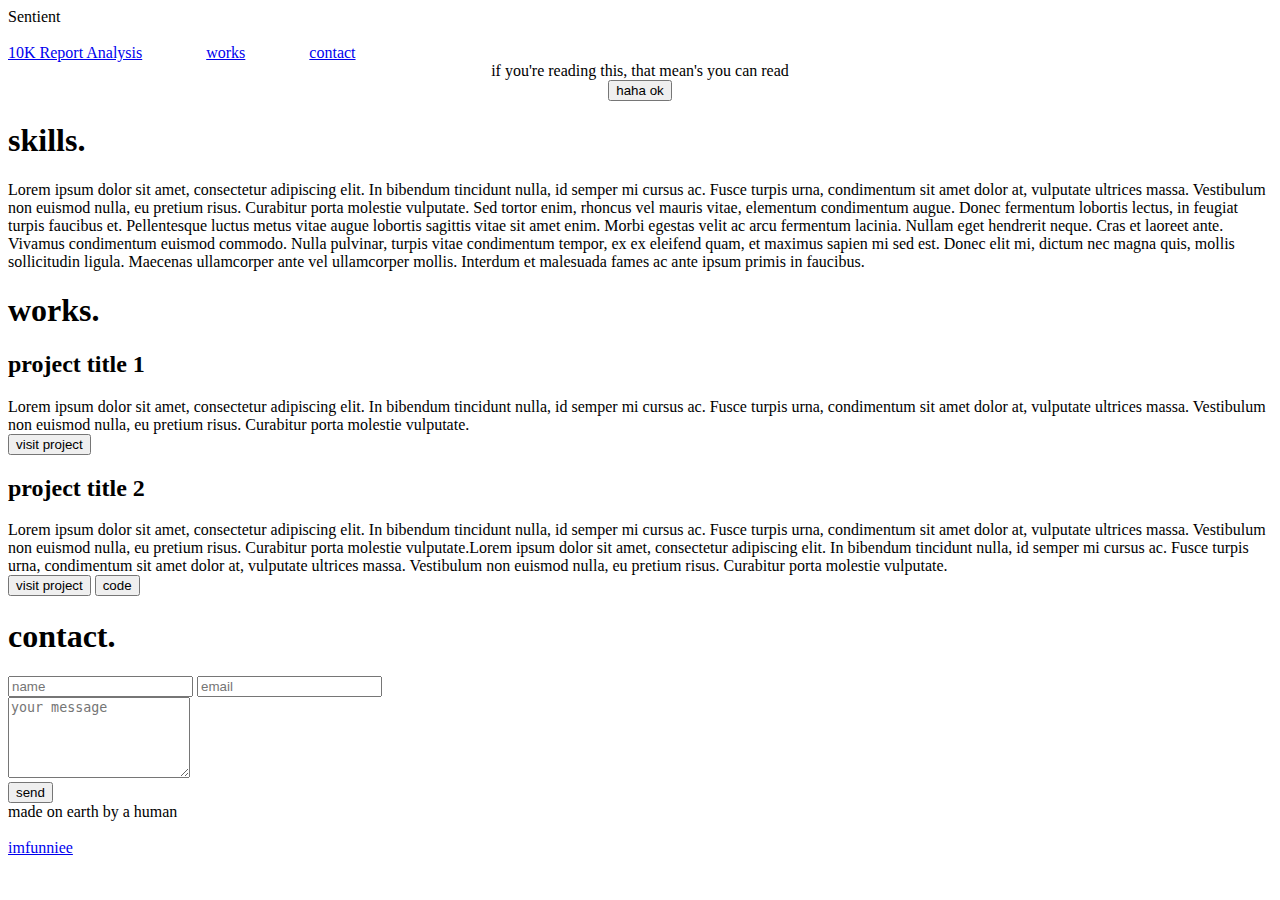
==== 1/index.html @ 463c99bb "for dave" ====
<!DOCTYPE html>
<html lang="en">
<head>
    <meta charset="UTF-8">
    <meta name="viewport" content="width=device-width, initial-scale=1.0">
    <meta http-equiv="X-UA-Compatible" content="ie=edge">
    <title>yourname.</title>
    <link rel="stylesheet" href="https://cdnjs.cloudflare.com/ajax/libs/animate.css/3.7.0/animate.min.css">
    <link href="https://fonts.googleapis.com/css?family=Comfortaa:700" rel="stylesheet">
    <script src="https://code.jquery.com/jquery-3.3.1.min.js" integrity="sha256-FgpCb/KJQlLNfOu91ta32o/NMZxltwRo8QtmkMRdAu8=" crossorigin="anonymous"></script>
    <link rel="stylesheet" href="https://use.fontawesome.com/releases/v5.7.1/css/all.css" integrity="sha384-fnmOCqbTlWIlj8LyTjo7mOUStjsKC4pOpQbqyi7RrhN7udi9RwhKkMHpvLbHG9Sr" crossorigin="anonymous">
    <link rel="stylesheet" href="index.css">
</head>
<body>
    <div id="loading">
        <div id="spinner"></div>
    </div>
    <div id="header" class="animated slideInDown" style="animation-delay:1.8s;">
    <div id="title">Sentient</div><br>
    <div id="links">
        <a href="#skills">10K Report Analysis</a>
        <a href="#work" style="margin:0px 60px;">works</a>
        <a href="#contact">contact</a>
    </div>
    </div>

    <center>
    <div id="middle">
        <div id="tagline" class="animated zoomIn" style="animation-delay:1.8s;">
            if you're reading this, that mean's you can read<br>
            <button class="btn_one">haha ok</button>
        </div>
    </div>
    </center>

    <div id="portfolio">
             <div id="skills">
                 <h1>skills.</h1>   
                 <div>
                        <p>
                            Lorem ipsum dolor sit amet, consectetur adipiscing elit. In bibendum tincidunt nulla, id semper mi cursus ac. Fusce turpis urna, condimentum sit amet dolor at, vulputate ultrices massa. Vestibulum non euismod nulla, eu pretium risus. Curabitur porta molestie vulputate. Sed tortor enim, rhoncus vel mauris vitae, elementum condimentum augue. Donec fermentum lobortis lectus, in feugiat turpis faucibus et. Pellentesque luctus metus vitae augue lobortis sagittis vitae sit amet enim. Morbi egestas velit ac arcu fermentum lacinia. Nullam eget hendrerit neque. Cras et laoreet ante. Vivamus condimentum euismod commodo. Nulla pulvinar, turpis vitae condimentum tempor, ex ex eleifend quam, et maximus sapien mi sed est. Donec elit mi, dictum nec magna quis, mollis sollicitudin ligula. Maecenas ullamcorper ante vel ullamcorper mollis. Interdum et malesuada fames ac ante ipsum primis in faucibus.
                        </p>
                 </div> 
             </div>
         
              <div id="work">
                 <h1>works.</h1>

                 <div class="project">
                 <h2>project title 1</h2>
                 <div>Lorem ipsum dolor sit amet, consectetur adipiscing elit. In bibendum tincidunt nulla, id semper mi cursus ac. Fusce turpis urna, condimentum sit amet dolor at, vulputate ultrices massa. Vestibulum non euismod nulla, eu pretium risus. Curabitur porta molestie vulputate.</div>
                 <button class="btn_one">visit project</button>
                </div>

                <div class="project">
                 <h2>project title 2</h2>
                 <div>Lorem ipsum dolor sit amet, consectetur adipiscing elit. In bibendum tincidunt nulla, id semper mi cursus ac. Fusce turpis urna, condimentum sit amet dolor at, vulputate ultrices massa. Vestibulum non euismod nulla, eu pretium risus. Curabitur porta molestie vulputate.Lorem ipsum dolor sit amet, consectetur adipiscing elit. In bibendum tincidunt nulla, id semper mi cursus ac. Fusce turpis urna, condimentum sit amet dolor at, vulputate ultrices massa. Vestibulum non euismod nulla, eu pretium risus. Curabitur porta molestie vulputate.
                 </div>
                 <button class="btn_one">visit project</button>
                 <button class="btn_two">code</button>
                </div>

             </div>
         
              <div id="contact">
                 <h1>contact.</h1> 
                 <form>
                     <input type="text" placeholder="name" required>
                     <input type="email" placeholder="email" required><br>
                     <textarea placeholder="your message" required rows="5"></textarea><br>
                     <button class="btn_one">send</button>
                 </form> 
                 <div id="details">
                    <a class="btn_social"><i class="fas fa-phone"></i></a>
                    <a class="btn_social"><i class="fas fa-at"></i></a>
                    <a class="btn_social"><i class="fab fa-twitter"></i></a>
                    <a class="btn_social"><i class="fab fa-dribbble"></i></a>
                 </div>   
             </div>
    </div>
    <div id="footer">
        made on earth by a human <br><br> <a href="https://imfunniee.github.io">imfunniee</a>
    </div>
<script src="index.js" type="text/javascript"></script>
</body>
</html>
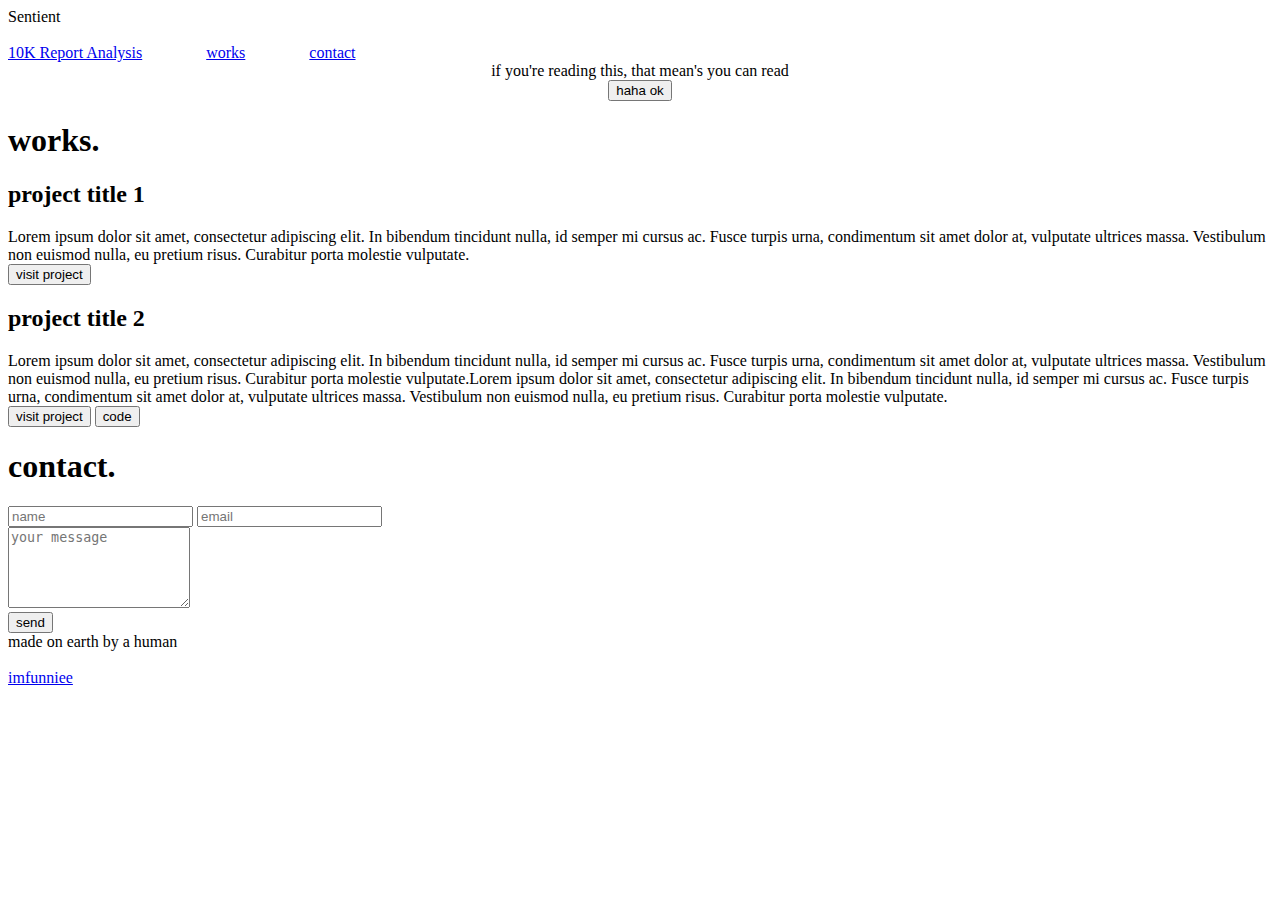
==== commit 1f7839ea: "edits" ====
--- a/1/index.html
+++ b/1/index.html
@@ -4,7 +4,7 @@
     <meta charset="UTF-8">
     <meta name="viewport" content="width=device-width, initial-scale=1.0">
     <meta http-equiv="X-UA-Compatible" content="ie=edge">
-    <title>yourname.</title>
+    <title>Sentient</title>
     <link rel="stylesheet" href="https://cdnjs.cloudflare.com/ajax/libs/animate.css/3.7.0/animate.min.css">
     <link href="https://fonts.googleapis.com/css?family=Comfortaa:700" rel="stylesheet">
     <script src="https://code.jquery.com/jquery-3.3.1.min.js" integrity="sha256-FgpCb/KJQlLNfOu91ta32o/NMZxltwRo8QtmkMRdAu8=" crossorigin="anonymous"></script>
@@ -18,7 +18,7 @@
     <div id="header" class="animated slideInDown" style="animation-delay:1.8s;">
     <div id="title">Sentient</div><br>
     <div id="links">
-        <a href="#skills">10K Report Analysis</a>
+        <a href="10k.html">10K Report Analysis</a>
         <a href="#work" style="margin:0px 60px;">works</a>
         <a href="#contact">contact</a>
     </div>
@@ -34,14 +34,6 @@
     </center>
 
     <div id="portfolio">
-             <div id="skills">
-                 <h1>skills.</h1>   
-                 <div>
-                        <p>
-                            Lorem ipsum dolor sit amet, consectetur adipiscing elit. In bibendum tincidunt nulla, id semper mi cursus ac. Fusce turpis urna, condimentum sit amet dolor at, vulputate ultrices massa. Vestibulum non euismod nulla, eu pretium risus. Curabitur porta molestie vulputate. Sed tortor enim, rhoncus vel mauris vitae, elementum condimentum augue. Donec fermentum lobortis lectus, in feugiat turpis faucibus et. Pellentesque luctus metus vitae augue lobortis sagittis vitae sit amet enim. Morbi egestas velit ac arcu fermentum lacinia. Nullam eget hendrerit neque. Cras et laoreet ante. Vivamus condimentum euismod commodo. Nulla pulvinar, turpis vitae condimentum tempor, ex ex eleifend quam, et maximus sapien mi sed est. Donec elit mi, dictum nec magna quis, mollis sollicitudin ligula. Maecenas ullamcorper ante vel ullamcorper mollis. Interdum et malesuada fames ac ante ipsum primis in faucibus.
-                        </p>
-                 </div> 
-             </div>
          
               <div id="work">
                  <h1>works.</h1>
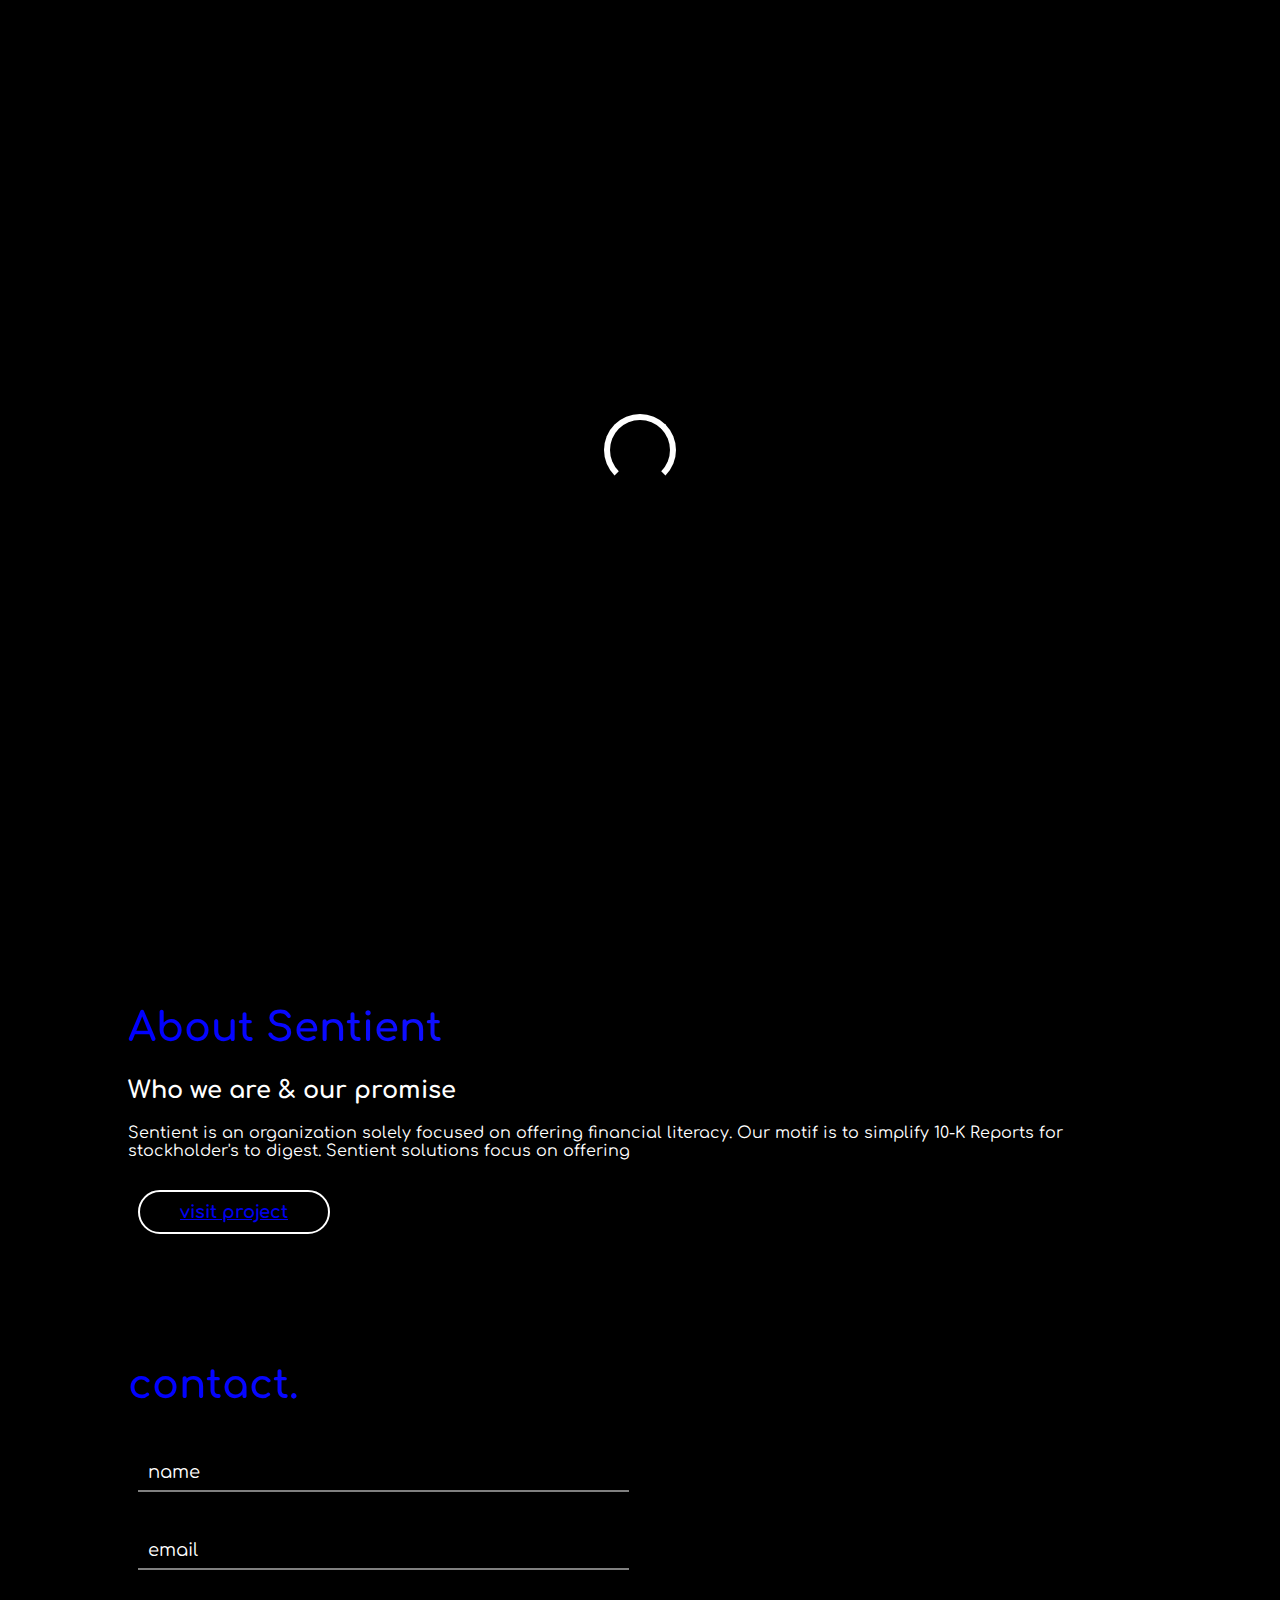
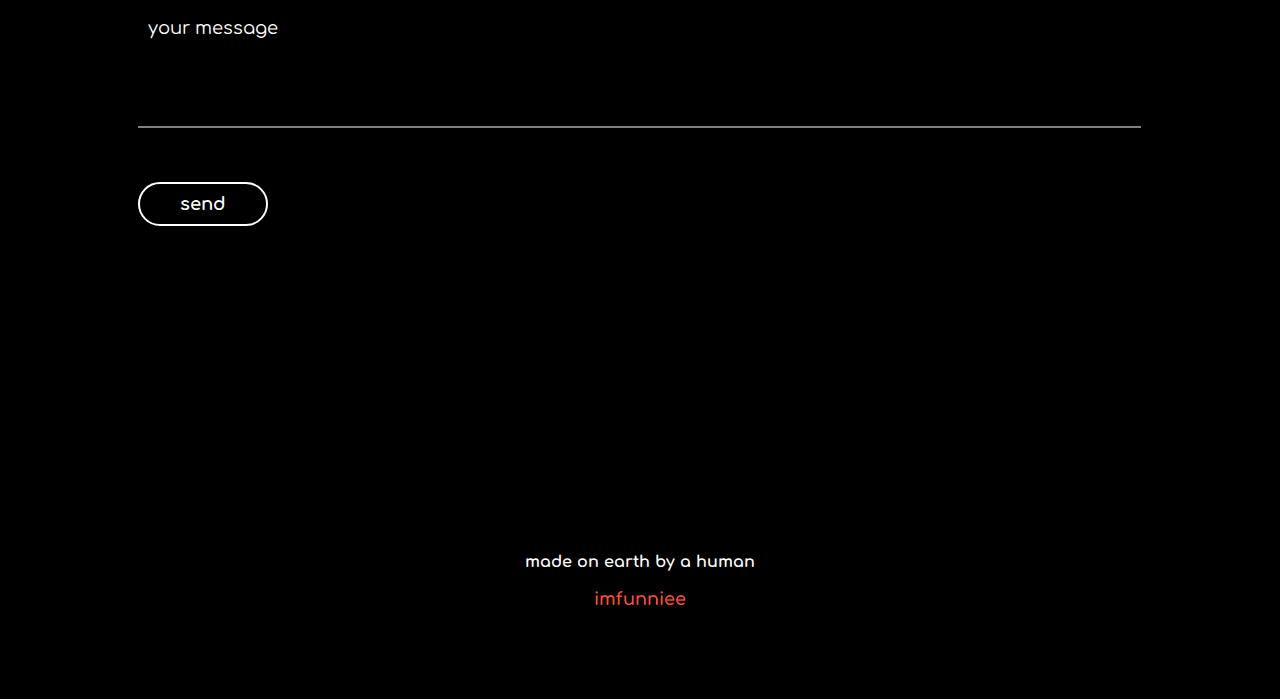
==== commit f52d9df0: "changes made" ====
--- a/1/index.html
+++ b/1/index.html
@@ -10,6 +10,7 @@
     <script src="https://code.jquery.com/jquery-3.3.1.min.js" integrity="sha256-FgpCb/KJQlLNfOu91ta32o/NMZxltwRo8QtmkMRdAu8=" crossorigin="anonymous"></script>
     <link rel="stylesheet" href="https://use.fontawesome.com/releases/v5.7.1/css/all.css" integrity="sha384-fnmOCqbTlWIlj8LyTjo7mOUStjsKC4pOpQbqyi7RrhN7udi9RwhKkMHpvLbHG9Sr" crossorigin="anonymous">
     <link rel="stylesheet" href="index.css">
+
 </head>
 <body>
     <div id="loading">
@@ -19,37 +20,29 @@
     <div id="title">Sentient</div><br>
     <div id="links">
         <a href="10k.html">10K Report Analysis</a>
-        <a href="#work" style="margin:0px 60px;">works</a>
+        <a href="#work" style="margin:0px 60px;">About Sentient</a>
         <a href="#contact">contact</a>
     </div>
     </div>
 
     <center>
     <div id="middle">
-        <div id="tagline" class="animated zoomIn" style="animation-delay:1.8s;">
-            if you're reading this, that mean's you can read<br>
-            <button class="btn_one">haha ok</button>
-        </div>
+        <h1>
+            <span class="text-1">Financial Literacy for All.</span>
+            <span class="text-2">Every Stockholder's Dream.</span>
+          </h1>
     </div>
     </center>
 
     <div id="portfolio">
          
               <div id="work">
-                 <h1>works.</h1>
+                 <h1>About Sentient</h1>
 
                  <div class="project">
-                 <h2>project title 1</h2>
-                 <div>Lorem ipsum dolor sit amet, consectetur adipiscing elit. In bibendum tincidunt nulla, id semper mi cursus ac. Fusce turpis urna, condimentum sit amet dolor at, vulputate ultrices massa. Vestibulum non euismod nulla, eu pretium risus. Curabitur porta molestie vulputate.</div>
-                 <button class="btn_one">visit project</button>
-                </div>
-
-                <div class="project">
-                 <h2>project title 2</h2>
-                 <div>Lorem ipsum dolor sit amet, consectetur adipiscing elit. In bibendum tincidunt nulla, id semper mi cursus ac. Fusce turpis urna, condimentum sit amet dolor at, vulputate ultrices massa. Vestibulum non euismod nulla, eu pretium risus. Curabitur porta molestie vulputate.Lorem ipsum dolor sit amet, consectetur adipiscing elit. In bibendum tincidunt nulla, id semper mi cursus ac. Fusce turpis urna, condimentum sit amet dolor at, vulputate ultrices massa. Vestibulum non euismod nulla, eu pretium risus. Curabitur porta molestie vulputate.
-                 </div>
-                 <button class="btn_one">visit project</button>
-                 <button class="btn_two">code</button>
+                 <h2>Who we are & our promise</h2>
+                 <div>Sentient is an organization solely focused on offering financial literacy. Our motif is to simplify 10-K Reports for stockholder's to digest. Sentient solutions focus on offering </div>
+                 <button class="btn_one"> <a href="10k.html">visit project</a></button>
                 </div>
 
              </div>
--- a/1/index.css
+++ b/1/index.css
@@ -0,0 +1,363 @@
+body,html {
+    padding:0px;
+    margin:0px;
+    font-family: 'Comfortaa', cursive;
+    font-weight:bold;
+    color:#fff;
+    background:rgb(0, 0, 0);
+    scroll-behavior: smooth;
+}
+#loading {
+    width: 100vw;
+    height: 100vh;
+    position: fixed;
+    background: #000;
+    z-index: 999;
+    display: flex;
+    justify-content: center;
+    flex-direction: column;
+    align-items: center;
+}
+#spinner {
+    animation: rotate 0.56s infinite linear;
+    width:60px;
+    height:60px;
+    border:6px solid #fff;
+    border-bottom:6px solid #000;
+    border-radius:50%;
+    margin:0;
+}
+@keyframes rotate {
+    0% {transform: rotate(0deg);}
+    100% {transform: rotate(360deg);}
+}
+#header {
+    width:80%;
+    padding:4% 10%;
+    text-align:center;
+    position:absolute;
+    transition:0.6s ease-in-out;
+}
+#header div {
+    display:block;
+}
+#title {
+    font-size:40px;
+    background-image: linear-gradient(to left, white 0%, white 100%);
+    -webkit-background-clip:text;
+    background-clip:text;
+    -webkit-text-fill-color: transparent;
+    background-size:500% 500% !important;
+    -webkit-animation: Gradient 20s ease infinite;
+    -moz-animation: Gradient 20s ease infinite;
+    -o-animation: Gradient 20s ease infinite;
+    animation: Gradient 20s ease infinite;
+    font-family: 'Comfortaa', cursive;
+}
+#links {
+    margin:40px 0px;
+    transition:0.6s ease-in-out;
+    color:#fff;
+}
+#links a {
+    margin:0px 30px;
+    color:inherit;
+    text-decoration:none;
+    transition:0.4s ease-in-out;
+    padding:5px 8px;
+    border-bottom:2px solid transparent;
+}
+#links a:hover {
+    border-bottom:2px solid #fff;
+}
+#middle {
+    width:100%;
+    height:80vh;
+    background:linear-gradient(0deg,rgba(0,0,0,1),rgba(0,0,0,0)),url("imgs/sentient.jpg") center center fixed;
+    background-size:100% auto;
+    background-repeat:no-repeat;
+    color:white;
+    display:flex;
+    justify-content:center;
+    flex-direction:column;
+    transition:1s ease-in-out;
+    padding-top:20vh;
+}
+#tagline {
+    font-size:50px;
+    width:60%;
+}
+#portfolio {
+    width:80%;
+    padding:2% 10%;
+}
+#portfolio div h1 {
+    font-size:40px;
+    background-image: linear-gradient(to left, white 0%, blue 100%);
+    -webkit-background-clip:text;
+    background-clip:text;
+    -webkit-text-fill-color: transparent;
+    background-size:500% 500% !important;
+    -webkit-animation: Gradient 20s ease infinite;
+    -moz-animation: Gradient 20s ease infinite;
+    -o-animation: Gradient 20s ease infinite;
+    animation: Gradient 20s ease infinite;
+    font-family: 'Comfortaa', cursive;
+}
+#skills {
+    margin:4vh 0px !important;
+    padding:2vh 0px !important;
+}
+#work {
+    margin:4vh 0px !important;
+    padding:2vh 0px !important;
+}
+#contact {
+    margin:4vh 0px !important;
+    padding:2vh 0px !important;
+}
+#contact form {
+    width:100%;
+}
+#contact form input {
+    width:46%;
+    margin:20px 1%;
+    background:transparent;
+    border:0px;
+    border-bottom:2px solid rgba(255,255,255,0.5);
+    padding:8px 10px;
+    font-family: 'Comfortaa', cursive;
+    font-size:18px;
+    transition:0.4s ease-in-out;
+    color:#fff;
+}
+#contact form textarea {
+    width:96%;
+    margin:20px 1%;
+    padding:8px 10px;
+    border:0px;
+    border-bottom:2px solid rgba(255,255,255,0.5);
+    padding:8px 10px;
+    font-family: 'Comfortaa', cursive;
+    font-size:18px;
+    background:transparent;
+    resize:none;
+    transition:0.4s ease-in-out;
+    color:#fff;
+}
+#contact form input:focus {
+    outline:none;
+    border-bottom:2px solid rgba(255,255,255,1);
+}
+#contact form textarea:focus {
+    outline:none;
+    border-bottom:2px solid rgba(255,255,255,1);
+}
+::placeholder {
+    color:#fff;
+}
+.btn_one {
+    color:white;
+    padding:10px 40px;
+    border-radius:50px;
+    border:2px solid #fff;
+    font-size:18px;
+    font-family: 'Comfortaa', cursive;
+    font-weight:bold;
+    background:transparent;
+    transition:0.4s ease-in-out;
+    margin:30px 10px;
+}
+.btn_one:hover {
+    background:white;
+    cursor:pointer;
+    color:#000;
+}
+.project div {
+    font-weight:normal;
+}
+.btn_two {
+    color:#000;
+    padding:10px 40px;
+    border-radius:50px;
+    border:2px solid #fff;
+    font-size:18px;
+    font-family: 'Comfortaa', cursive;
+    font-weight:bold;
+    background:#fff;
+    transition:0.4s ease-in-out;
+    margin:30px 10px;
+}
+.btn_two:hover {
+    background:transparent;
+    cursor:pointer;
+    color:#fff;
+}
+#details {
+    margin:6vh 0px;
+}
+.btn_social {
+    font-size:18px;
+    color:#fff;
+    margin:40px 20px;
+    padding:15px 18px;
+    border-radius:50%;
+    background:#000;
+    transition:0.4s ease-in-out;
+}
+.btn_social:hover {
+    color:#000;
+    background:#fff;
+    cursor:pointer;
+}
+@media (max-width: 900px){
+    #header {
+        width:94%;
+        padding:15% 3%;
+    }
+    #title {
+        font-size:30px;
+    }
+    #links {
+        margin:30px 0px;
+    }
+    #links a {
+        margin:0px;
+    }
+    #middle {
+        width:100%;
+        border-radius:0px;
+        height:80vh;
+        background-size:cover;
+    }
+    #tagline {
+        width:90%;
+        font-size:30px;
+    }
+    .btn_one {
+        font-size:14px;
+        padding:8px 20px;
+    }
+    .btn_two {
+        font-size:14px;
+        padding:8px 20px;
+    }
+    #contact form input {
+        width:92%;
+    }
+    #contact form textarea {
+        width:92%;
+    }
+    .btn_social {
+        font-size:14px;
+        margin:10px;
+        padding:10px 11px;
+    }
+}
+#footer {
+    width:100%;
+    padding:10vh 0px;
+    text-align:center;
+    font-weight:bold;
+}
+#footer a {
+    font-size:18px;
+    background-image: linear-gradient(to left, #FF416C 0%, #FF4B2B 100%);
+    -webkit-background-clip:text;
+    background-clip:text;
+    -webkit-text-fill-color: transparent;
+    background-size:500% 500% !important;
+    -webkit-animation: Gradient 20s ease infinite;
+    -moz-animation: Gradient 20s ease infinite;
+    -o-animation: Gradient 20s ease infinite;
+    animation: Gradient 20s ease infinite;
+    font-family: 'Comfortaa', cursive;
+    text-decoration:none;
+}
+button:focus {
+    outline:none;
+}
+::-webkit-scrollbar {
+    width:5px;
+    height:5px;
+}
+::-webkit-scrollbar-track {
+    background: #f1f1f1; 
+}
+::-webkit-scrollbar-thumb {
+    background: #000; 
+}
+::-webkit-scrollbar-thumb:hover {
+    background: #555; 
+}
+@-webkit-keyframes Gradient {
+0% {background-position: 0% 50%}
+50% {background-position: 100% 50%}
+100% {background-position: 0% 50%}
+}
+@-moz-keyframes Gradient {
+0% {background-position: 0% 50%}
+50% {background-position: 100% 50%}
+100% {background-position: 0% 50%}
+}
+@keyframes Gradient {
+0% {background-position: 0% 50%}
+50% {background-position: 100% 50%}
+100% {background-position: 0% 50%}
+}
+.text-1 {
+    animation: text1;
+  }
+  .text-2 {
+    animation: text2;
+  }
+  .text-1,
+  .text-2 {
+    overflow: hidden;
+    white-space: nowrap;
+    display: inline-block;
+    position: relative;
+    animation-duration: 10s;
+    animation-timing-function: steps(25, end);
+    animation-iteration-count: infinite;
+  }
+  .text-1::after,
+  .text-2::after {
+    content: "|";
+    position: absolute;
+    right: 0;
+    animation: caret infinite;
+    animation-duration: 1s;
+    animation-timing-function: steps(1, end);
+  }
+  @keyframes text2 {
+    0%,
+    50%,
+    100% {
+      width: 0;
+    }
+    60%,
+    90% {
+      width: 21.2em;
+    }
+  }
+  @keyframes text1 {
+    0%,
+    50%,
+    100% {
+      width: 0;
+    }
+    10%,
+    40% {
+      width: 17em;
+    }
+  }
+  @keyframes caret {
+    0%,
+    100% {
+      opacity: 0;
+    }
+    50% {
+      opacity: 1;
+    }
+  }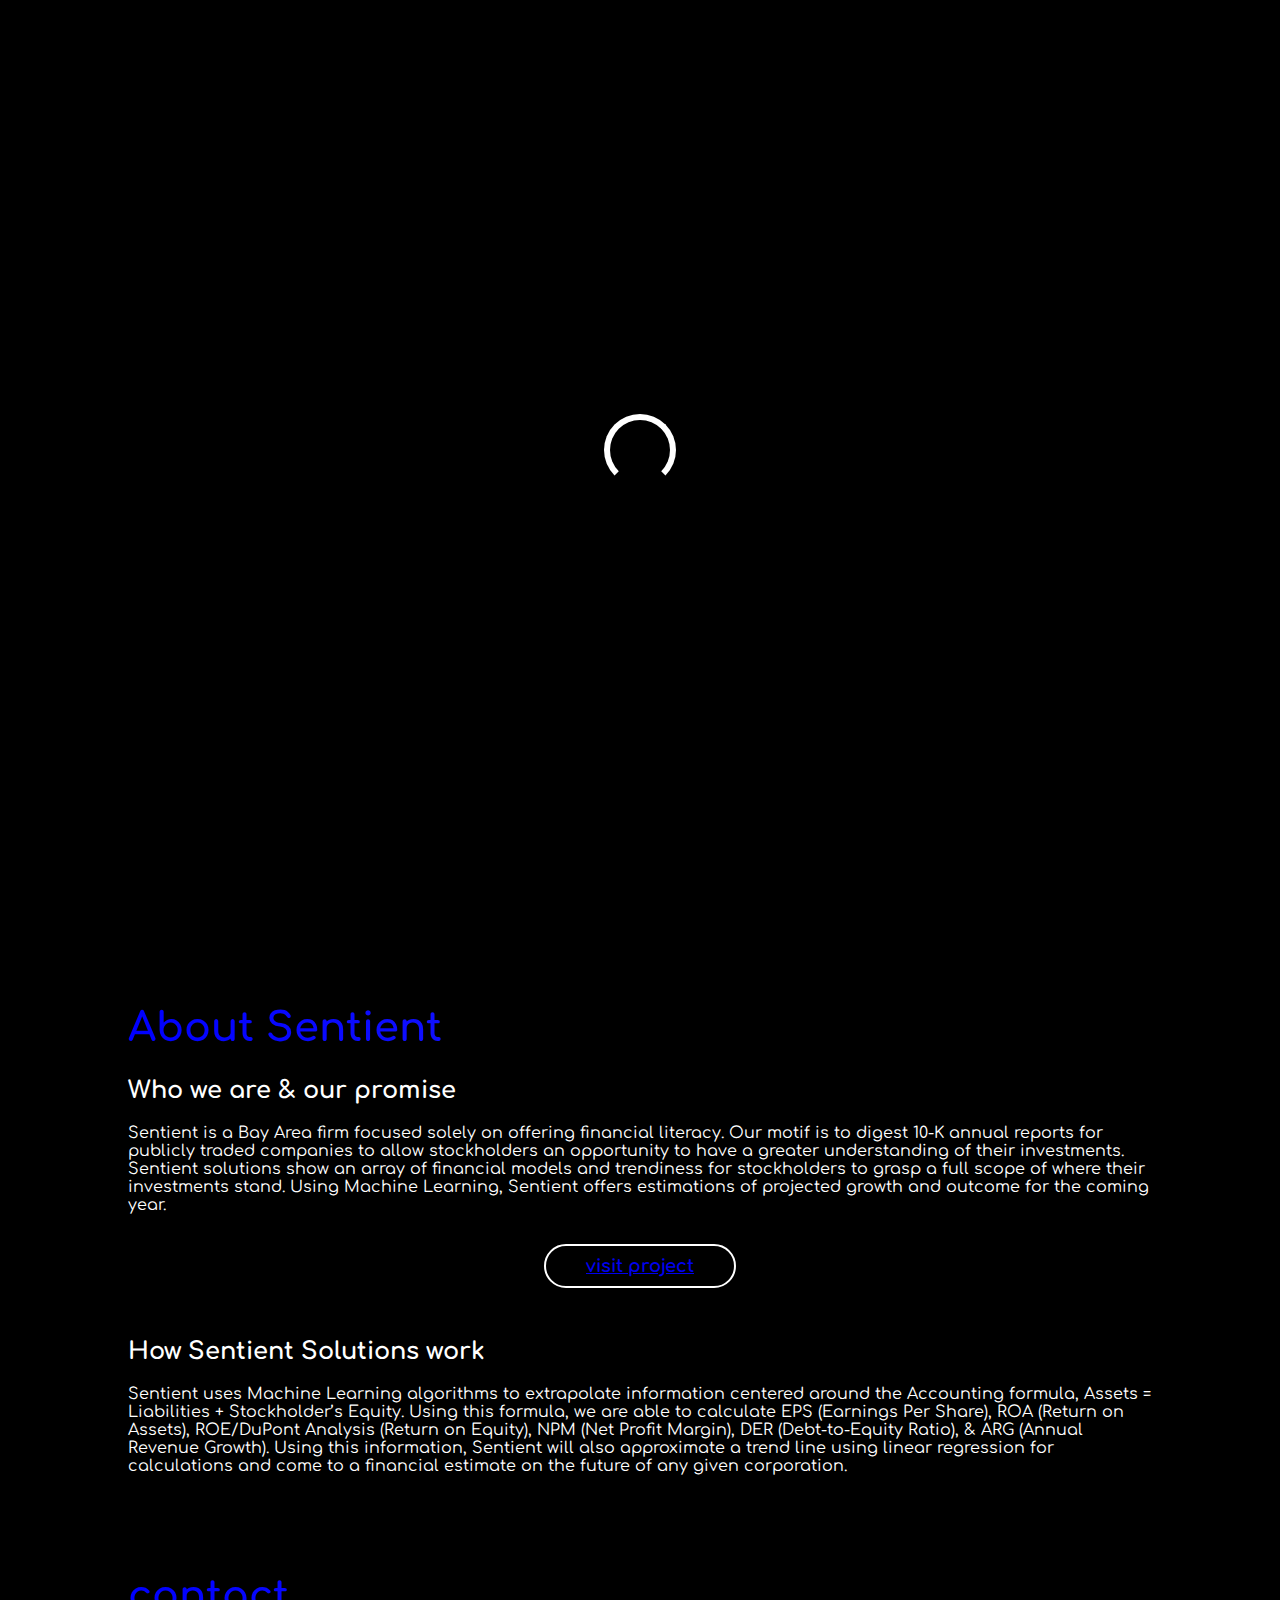
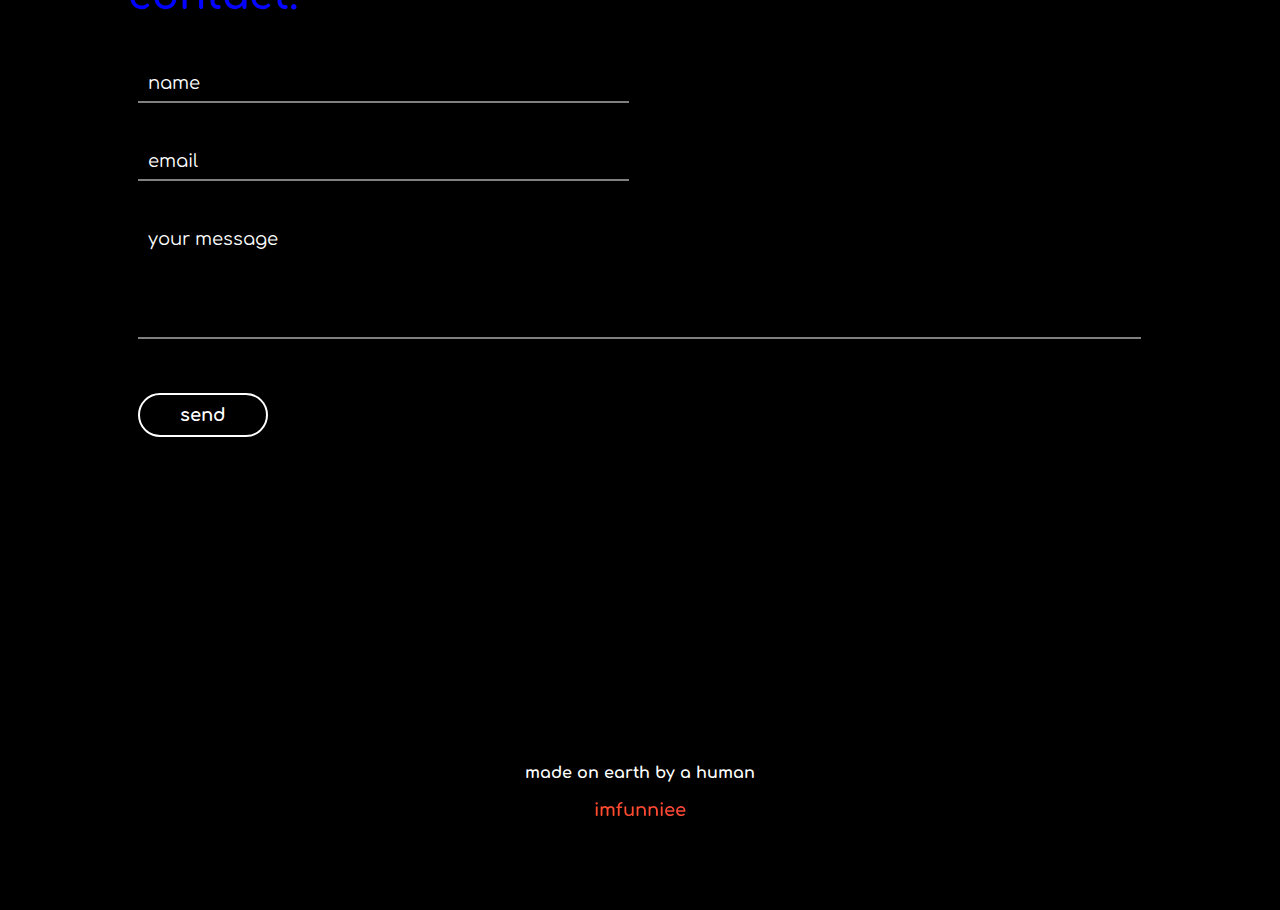
==== commit ac2151ff: "new edits" ====
--- a/1/index.html
+++ b/1/index.html
@@ -41,9 +41,15 @@
 
                  <div class="project">
                  <h2>Who we are & our promise</h2>
-                 <div>Sentient is an organization solely focused on offering financial literacy. Our motif is to simplify 10-K Reports for stockholder's to digest. Sentient solutions focus on offering </div>
-                 <button class="btn_one"> <a href="10k.html">visit project</a></button>
+                 <div>
+                    Sentient is a Bay Area firm focused solely on offering financial literacy. Our motif is to digest 10-K annual reports for publicly traded companies to allow stockholders an opportunity to have a greater understanding of their investments. Sentient solutions show an array of financial models and trendiness for stockholders to grasp a full scope of where their investments stand. Using Machine Learning, Sentient offers estimations of projected growth and outcome for the coming year.</div>
+                 <center><button class="btn_one"> <a href="10k.html">visit project</a></button></center>
                 </div>
+
+                <div class="project">
+                    <h2>How Sentient Solutions work </h2>
+                    <div>Sentient uses Machine Learning algorithms to extrapolate information centered around the Accounting formula, Assets = Liabilities + Stockholder’s Equity. Using this formula, we are able to calculate EPS (Earnings Per Share), ROA (Return on Assets), ROE/DuPont Analysis (Return on Equity), NPM (Net Profit Margin), DER (Debt-to-Equity Ratio), & ARG (Annual Revenue Growth). Using this information, Sentient will also approximate a trend line using linear regression for calculations and come to a financial estimate on the future of any given corporation. </div>
+                   </div>
 
              </div>
          
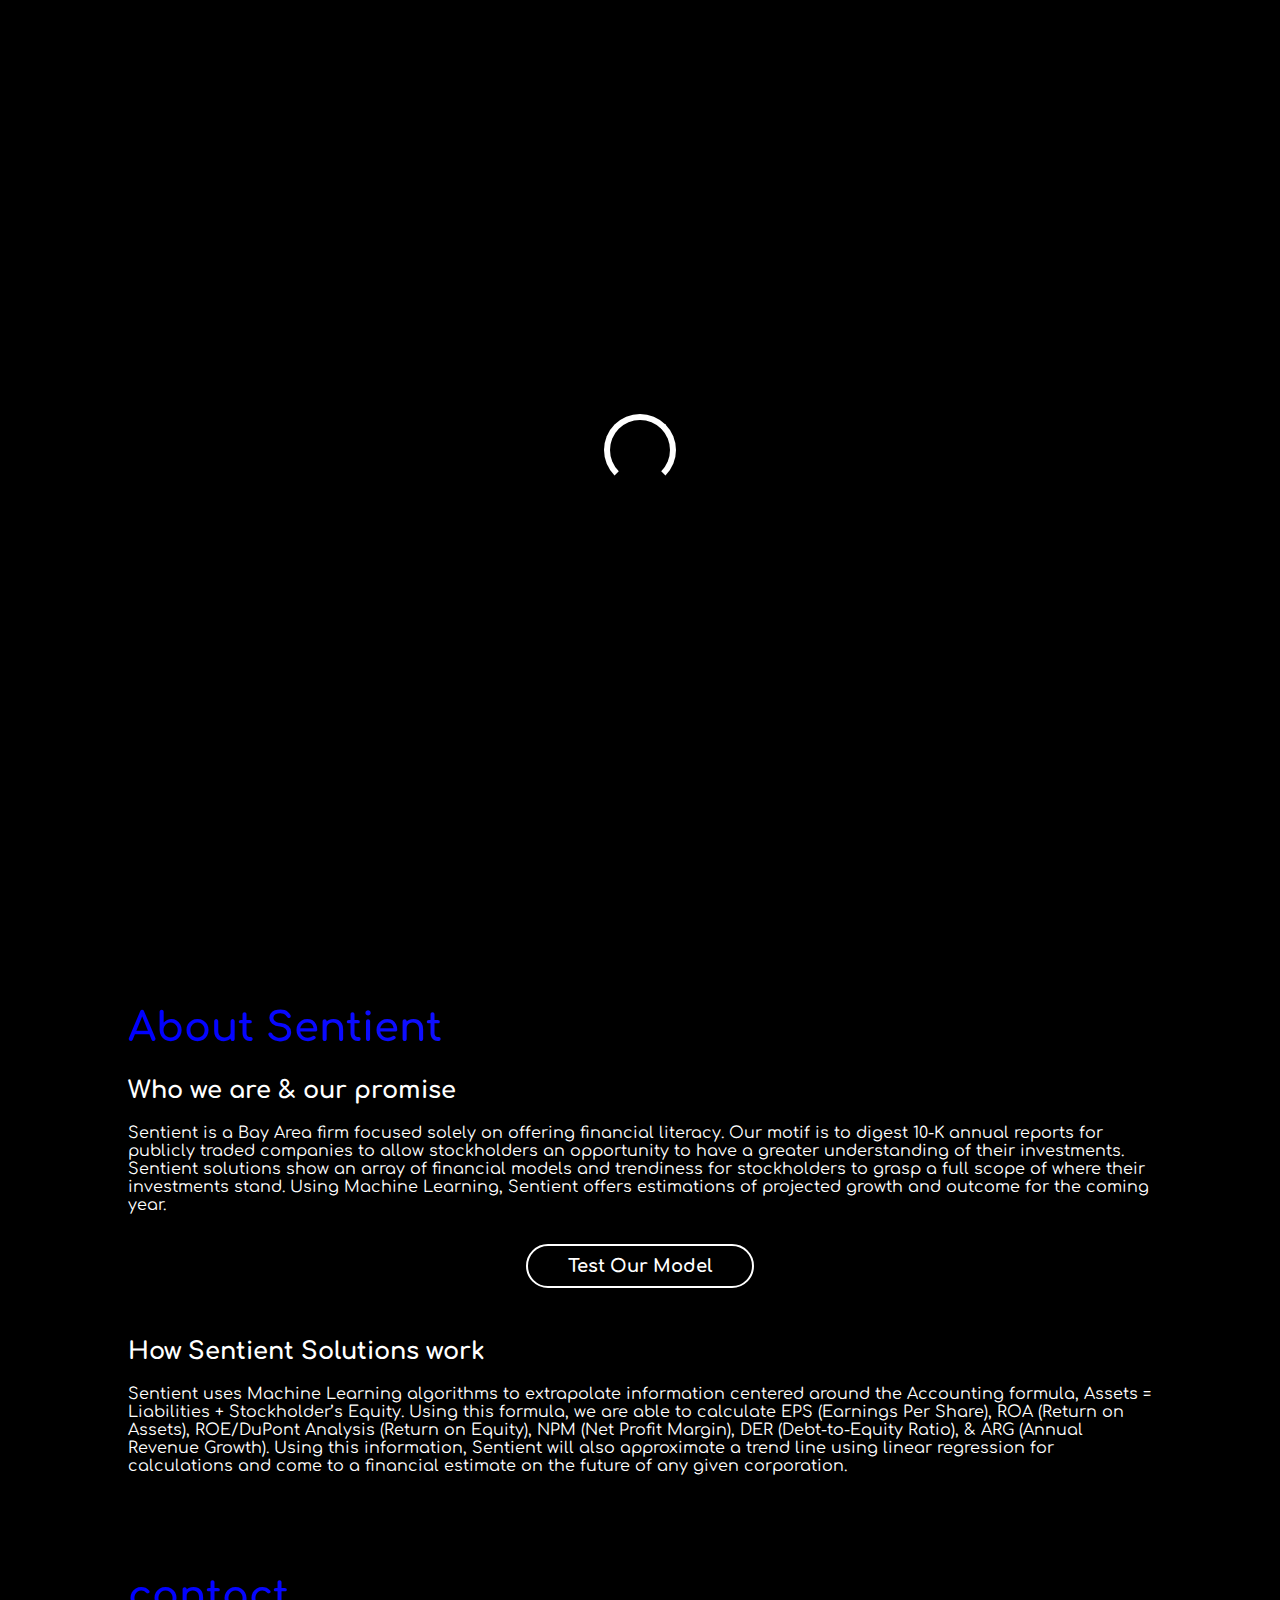
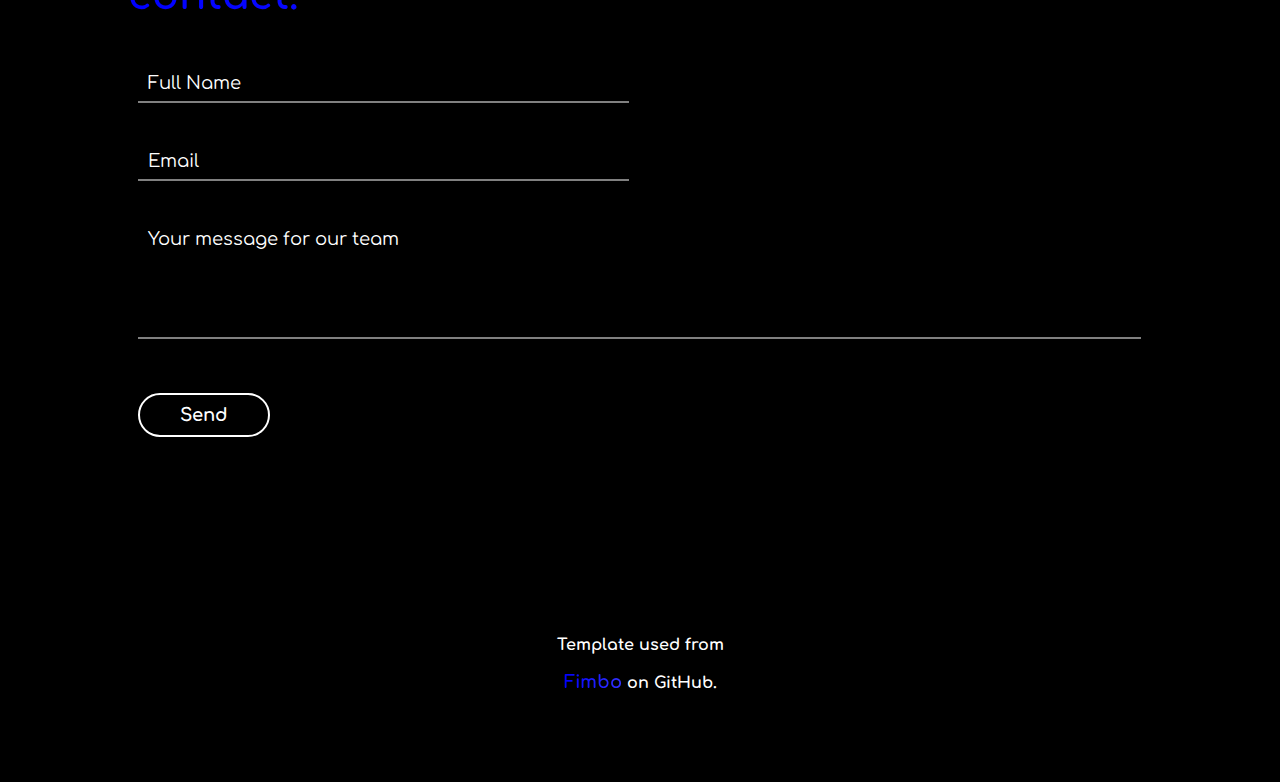
==== commit 876e93eb: "New Changes" ====
--- a/1/index.html
+++ b/1/index.html
@@ -43,7 +43,7 @@
                  <h2>Who we are & our promise</h2>
                  <div>
                     Sentient is a Bay Area firm focused solely on offering financial literacy. Our motif is to digest 10-K annual reports for publicly traded companies to allow stockholders an opportunity to have a greater understanding of their investments. Sentient solutions show an array of financial models and trendiness for stockholders to grasp a full scope of where their investments stand. Using Machine Learning, Sentient offers estimations of projected growth and outcome for the coming year.</div>
-                 <center><button class="btn_one"> <a href="10k.html">visit project</a></button></center>
+                 <center><button class="btn_one" onclick="window.open('10k.html')">Test Our Model</button></center>
                 </div>
 
                 <div class="project">
@@ -56,21 +56,15 @@
               <div id="contact">
                  <h1>contact.</h1> 
                  <form>
-                     <input type="text" placeholder="name" required>
-                     <input type="email" placeholder="email" required><br>
-                     <textarea placeholder="your message" required rows="5"></textarea><br>
-                     <button class="btn_one">send</button>
-                 </form> 
-                 <div id="details">
-                    <a class="btn_social"><i class="fas fa-phone"></i></a>
-                    <a class="btn_social"><i class="fas fa-at"></i></a>
-                    <a class="btn_social"><i class="fab fa-twitter"></i></a>
-                    <a class="btn_social"><i class="fab fa-dribbble"></i></a>
-                 </div>   
+                     <input type="text" placeholder="Full Name" required>
+                     <input type="email" placeholder="Email" required><br>
+                     <textarea placeholder="Your message for our team" required rows="5"></textarea><br>
+                     <button class="btn_one">Send</button>
+                 </form>   
              </div>
     </div>
     <div id="footer">
-        made on earth by a human <br><br> <a href="https://imfunniee.github.io">imfunniee</a>
+        Template used from <br><br> <a href="https://github.com/imfunniee/fimbo.git">Fimbo</a> on GitHub.
     </div>
 <script src="index.js" type="text/javascript"></script>
 </body>
--- a/1/index.css
+++ b/1/index.css
@@ -44,9 +44,10 @@
 #title {
     font-size:40px;
     background-image: linear-gradient(to left, white 0%, white 100%);
+    text-shadow: 5px 5px 5px black;
     -webkit-background-clip:text;
     background-clip:text;
-    -webkit-text-fill-color: transparent;
+    -webkit-text-fill-color: white;
     background-size:500% 500% !important;
     -webkit-animation: Gradient 20s ease infinite;
     -moz-animation: Gradient 20s ease infinite;
@@ -66,6 +67,7 @@
     transition:0.4s ease-in-out;
     padding:5px 8px;
     border-bottom:2px solid transparent;
+    text-shadow: 5px 5px 5px black;
 }
 #links a:hover {
     border-bottom:2px solid #fff;
@@ -262,7 +264,7 @@
 }
 #footer a {
     font-size:18px;
-    background-image: linear-gradient(to left, #FF416C 0%, #FF4B2B 100%);
+    background-image: linear-gradient(to left, white 0%, blue 100%);
     -webkit-background-clip:text;
     background-clip:text;
     -webkit-text-fill-color: transparent;
